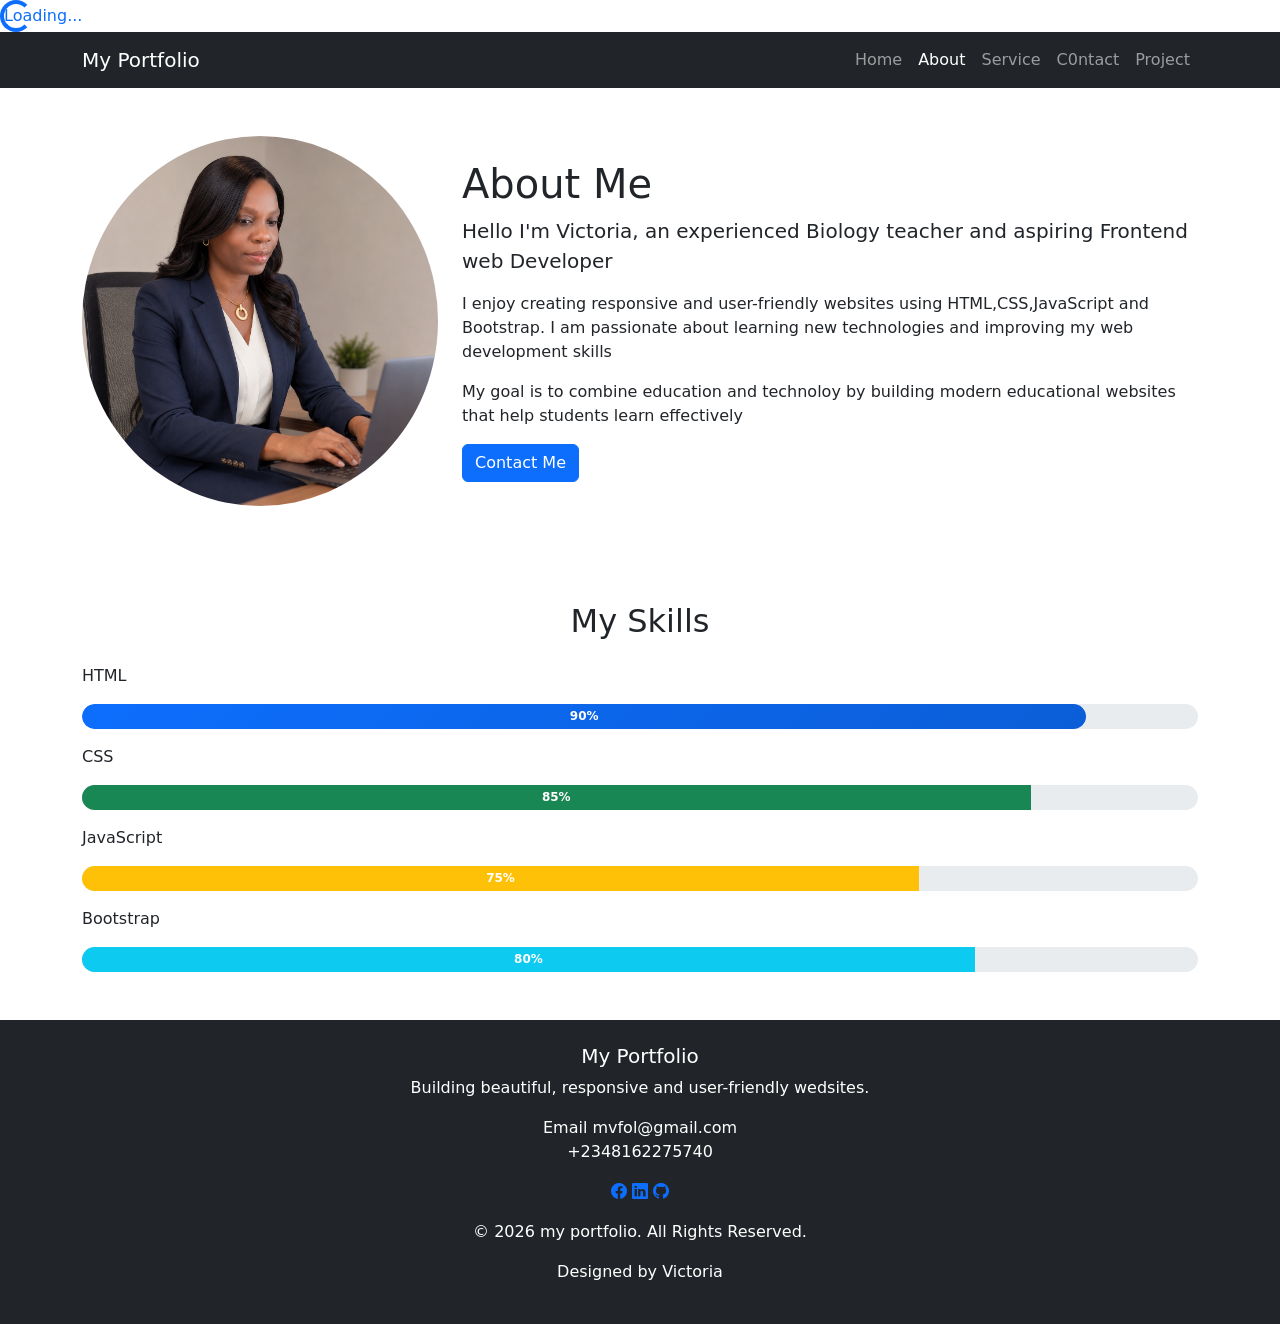
==== about.html @ 008f2c09 "Add files via upload" ====
<!DOCTYPE html>
<html lang="en">
<head>
  <meta charset="UTF-8">
  <meta name="viewport" content="width=device-width, initial-scale=1.0">
  <title>My Portfolio | Folakemi Victoria</title>
   <link rel="stylesheet" href="https://cdn.jsdelivr.net/npm/bootstrap@5.3.8/dist/css/bootstrap.min.css">
    <link rel="stylesheet" href="https://cdn.jsdelivr.net/npm/bootstrap-icons@1.11.3/font/bootstrap-icons.min.css">
     <link rel="stylesheet" href="https://unpkg.com/aos@2.3.4/dist/aos.css">
     <link rel="icon" type="image/png" href="fk-favicon.png">
<link rel="stylesheet" href="style.css">

</head>
<body>
   <div id="loader">
    <div class="spinner-border text-primary" role="status">
      <span class="visuall-hidden">Loading...

      </span>
    </div>   
  </div>
    <nav class="navbar navbar-expand-lg navbar-dark bg-dark sticky-top">
      <div class="container">
        <a class="navbar-brand" href="#">My Portfolio</a>
        <button class="navbar-toggler"
        type="button"
        data-bs-toggle="collapse"
        data-bs-target="#menu">
        <span class="navbar-toggler-icon"></span>

        </button>
        <div class="collapse navbar-collapse" id="menu">
          <ul class="navbar-nav ms-auto">
            <li class="nav-item">
              <a class="nav-link" href="index.html">Home</a>

            </li>
             <li class="nav-item">
              <a class="nav-link active" href="about.html">About</a>

            </li>
             <li class="nav-item">
              <a class="nav-link" href="service.html">Service</a>

            </li>
                <li class="nav-item">
              <a class="nav-link" href="contact.html">C0ntact</a>

            </li>
            <li class="nav-item">
              <a class="nav-link" href="project.html">Project</a>

            </li>




          </ul>

        </div>

        </div>

      </div>

    </nav>
    <div class="container py-5" data-aos="fade-right">
      <div class="row align-items-center">
        <div class="col-md-4 text-center">
          <img src="my profile pix.png" class="img-fluid rounded-circle" alt="Folakemi">

        </div>
        <div class="col-md-8">
          <h1>About Me</h1>
          <p class="lead">Hello I'm <strong>Victoria, an experienced Biology teacher and aspiring Frontend web Developer</strong></p>
          
<p> I enjoy creating responsive and user-friendly websites using HTML,CSS,JavaScript and Bootstrap. I am passionate about learning new technologies and improving my web development skills</p>

<p>My goal is to combine education and technoloy by building modern educational websites that help students learn effectively</p>      
<a href="contact.html" class="btn btn-primary">Contact Me</a>

</div>

      </div>

    </div>

    <div class="container pt-5" data-aos="zoom-in">
      <h2 class="text-center mb-4">My Skills</h2>
      <p>HTML</p>
      <div class="progress mb-3">
        <div class="progress-bar bg-primary" style="width: 90%;">90%</div>
        </div>
         <p>CSS</p>
      <div class="progress mb-3">
        <div class="progress-bar bg-success" style="width: 85%;">85%</div>
        </div>
         <p>JavaScript</p>
      <div class="progress mb-3">
        <div class="progress-bar bg-warning" style="width: 75%;">75%</div>
        </div>
         <p>Bootstrap</p>
      <div class="progress mb-3">
        <div class="progress-bar bg-info" style="width: 80%;">80%</div>

      </div>

    </div>







     <footer class="bg-dark text-white text-center p-4 mt-5" data-aos="fade-up">
        <h5>My Portfolio</h5>
        <p>Building beautiful, responsive and user-friendly wedsites.</p>
        <p>Email mvfol@gmail.com <br>+2348162275740</p>
          <div class="mb-3">
          <a href="#" class="bi bi-facebook"></a>
           <a href="#" class="bi bi-linkedin"></a>
            <a href="#" class="bi bi-github"></a>
              </div>
        <p>&copy 2026 my portfolio. All Rights Reserved.</p>
        <p>Designed by Victoria</p>

      </footer>
       <a href="#" id="backToTop"
    class="btn btn-primary rounded-circle position-fixed bottom-0 end-0 m-4">
  <i class="bi bi-arrow-up"></i></a>
    <script>
      const backToTop = document.getElementById("backToTop");
      window.addEventListener("scroll", function () {
        if(window.scrollY> 200) {
          backToTop.style.display = "block";
        } else{
          backToTop.style.display = "none";
        }
      } );
      backToTop.addEventListener("click", function () {
        window.scrollTo({ top: 0, behavior: "smooth"});
      });
    </script>
  

<script src="script.js"></script>
   <script src="https://cdn.jsdelivr.net/npm/bootstrap@5.3.8/dist/js/bootstrap.bundle.min.js"></script>
   <script src="https://unpkg.com/aos@2.3.4/dist/aos.js"></script>
<script>
  AOS.init({
    duration:1000,
    once:true
  }

  );
</script>


  
</body>
</html>
---- style.css ----
.navbar-nav .nav-link{
  transition: color 0.3s ease;
}
.navbar-nav .nav-link:hover{
  color: #ffc107 !important;
}
html {
  scroll-behavior: smooth;
}
#backToTop {
  display: flex;
  width: 50px;
  height: 50px;
  text-align: center;
  justify-content: center;
 box-shadow: 0 4px 8px rgba(0, 0, 0, 0.3);
 
}
#backToTop:hover{
  background-color: #0b5ed7;
  transform: scale(1.1);
  transition: all 3s ease;
}
.card{
  transition: transform 0.3s ease, box-shadow 0.3s ease;
  overflow: hidden;
}
.card:hover{
  transform: rotateY(-10px);
  box-shadow: 0 10px 25px rgba(0, 0, 0, 0.2);  
}
.card:hover img{
  transform: scale(1.08);
}
.btn{
  transition: all 0.3s ease;
}
.btn:hover{
  transform: translateY(-3px);
  box-shadow: 0 8px 16px rgb(0, 0, 0, 0.2);
  
}
.btn-primary{
  transition: all 3s ease;
}
.btn-primary:hover{
  transform: scale(1.08);
}
.btn-success{
  transition: all 3s ease;
}
.btn-success:hover{
  transform: scale(1.08);
}
.btn-warning{
  transition: all 3s ease;
}
.btn-warning:hover{
  transform: scale(1.08);
}
.fade-in{
  opacity: 1;
  transform: translateY(30px);
  transition: all 1s ease;
}

.fade-in.show{
  opacity: 1;
  transform: translateY(0);
}
.progress{
  height: 25px;
  border-radius: 15px;

}
.progress-bar{
  font-weight: bold;
  transition: width 1s ease;
}
.progress:hover{
  transform: scale(1.02);
  transition: 0.3s;
}
.text-warning{
  letter-spacing: 3px;
}
.card{
  border: none;
  border-radius: 15px;
}
.card h2{
  font-weight: bold;
}
.form-control{
  border-radius: 10px;
}
.bg-primary{
  background: linear-gradient(135deg,#0d6efd, #0b5ed7) !important;
  border-radius: 30px;
  padding: 10px 30px;
}
.bg-primary .btn{
  transition: 0.3s;
}
.bg-primary .btn:hover{
  transform: scale(1.05);
}
html{
  scroll-behavior: smooth;
}
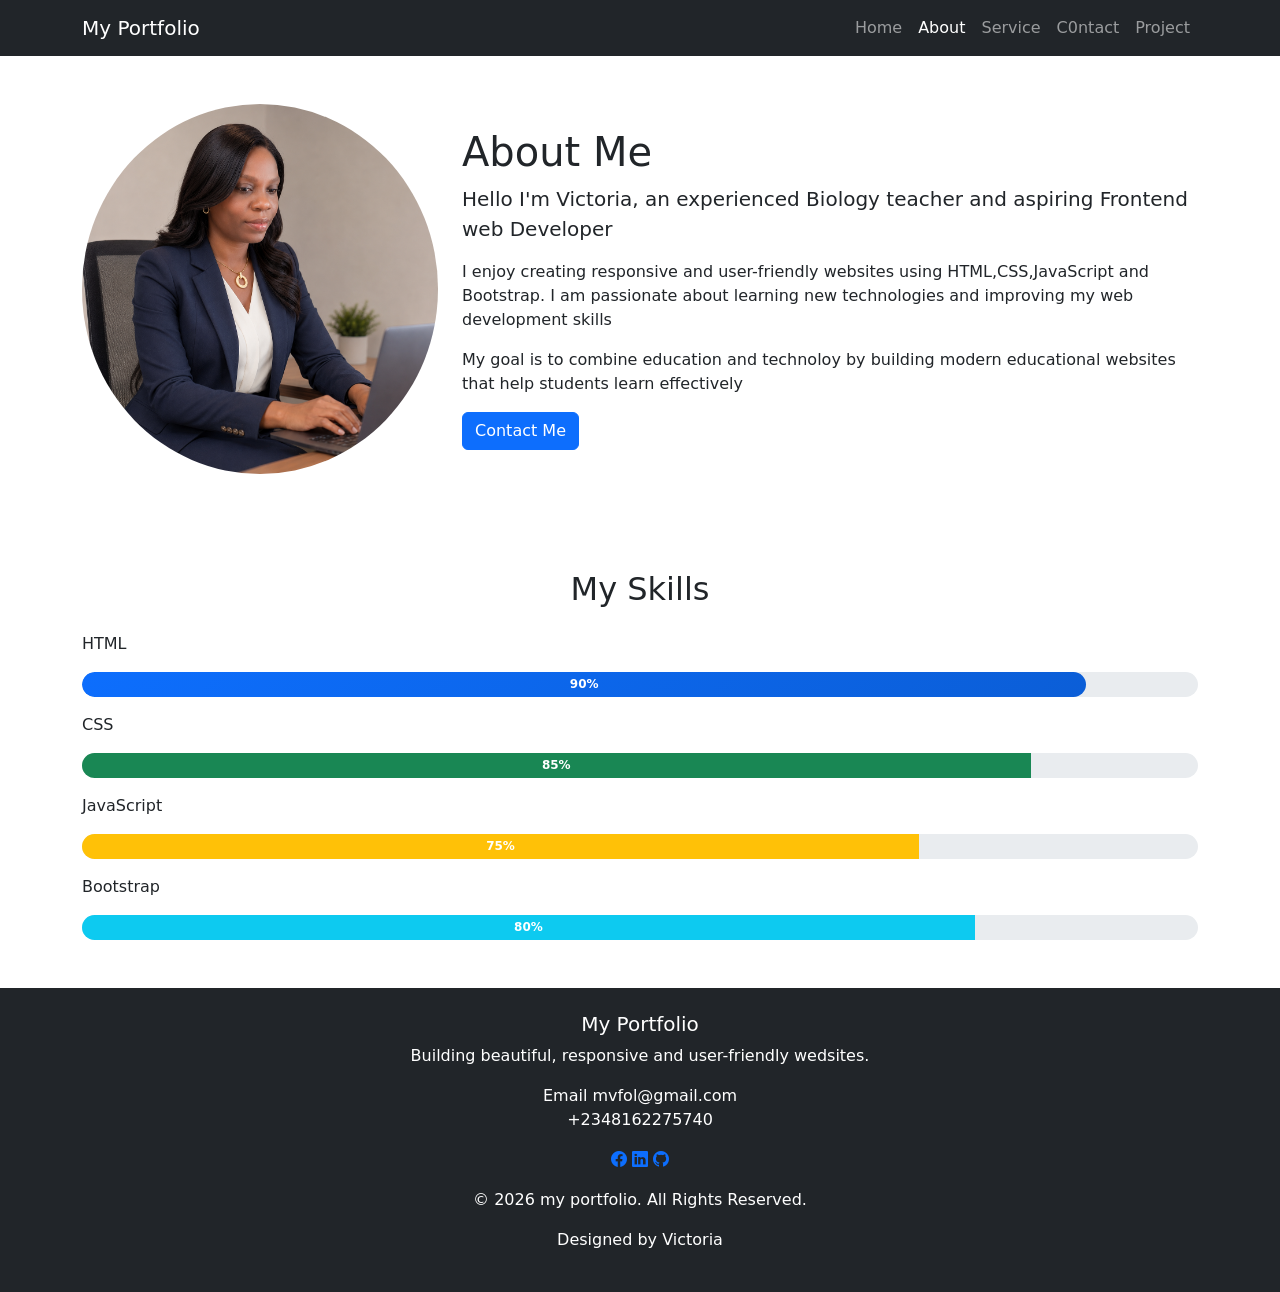
==== commit cfe1335a: "Add files via upload" ====
--- a/about.html
+++ b/about.html
@@ -12,13 +12,7 @@
 
 </head>
 <body>
-   <div id="loader">
-    <div class="spinner-border text-primary" role="status">
-      <span class="visuall-hidden">Loading...
-
-      </span>
-    </div>   
-  </div>
+   
     <nav class="navbar navbar-expand-lg navbar-dark bg-dark sticky-top">
       <div class="container">
         <a class="navbar-brand" href="#">My Portfolio</a>
